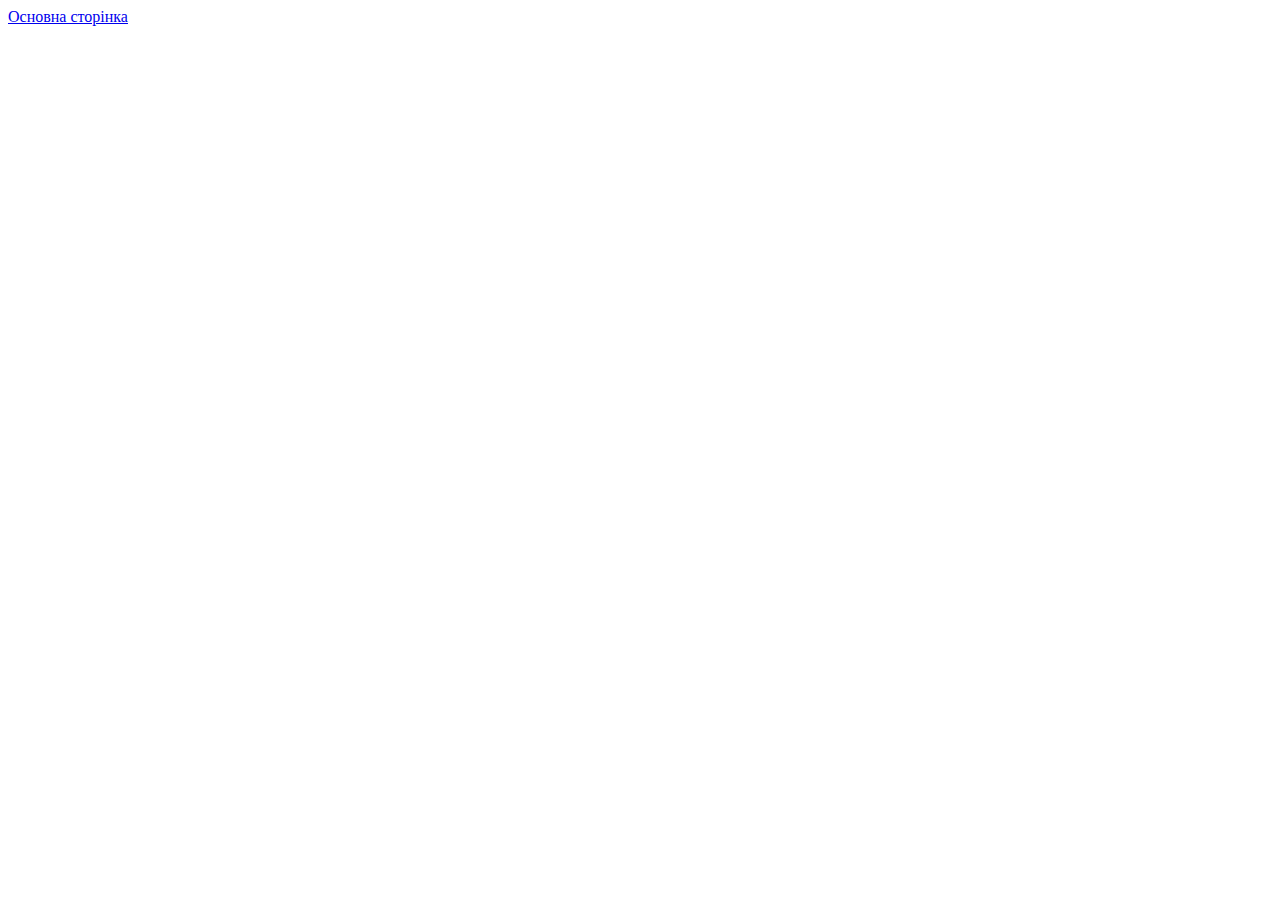
==== gallery.html @ 985862b9 "gallery page added" ====
<!DOCTYPE html>
<html lang="en">
<head>
    <meta charset="UTF-8">
    <meta http-equiv="X-UA-Compatible" content="IE=edge">
    <meta name="viewport" content="width=device-width, initial-scale=1.0">
    <title>gallery</title>
</head>
<body>
    <a href="../Гриник__10/index.html" target="_blank">Основна сторінка</a>
</body>
</html>
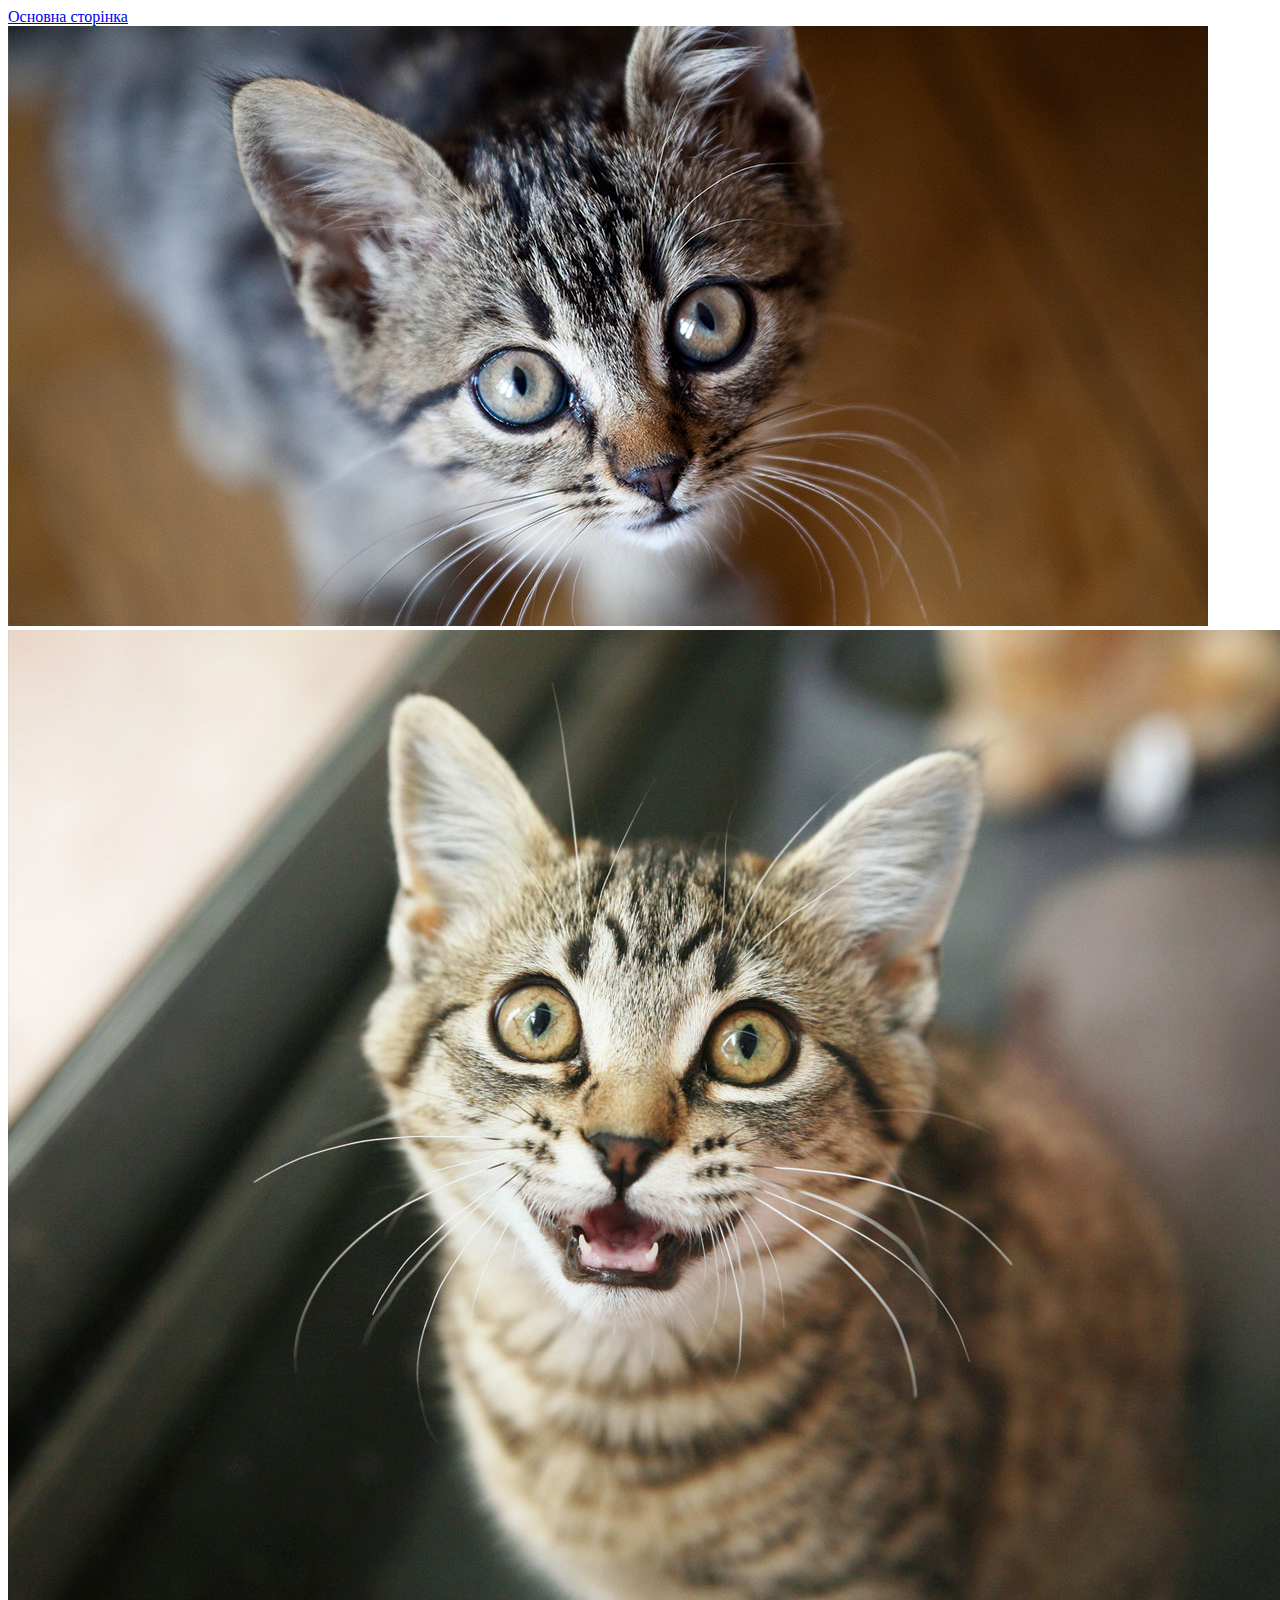
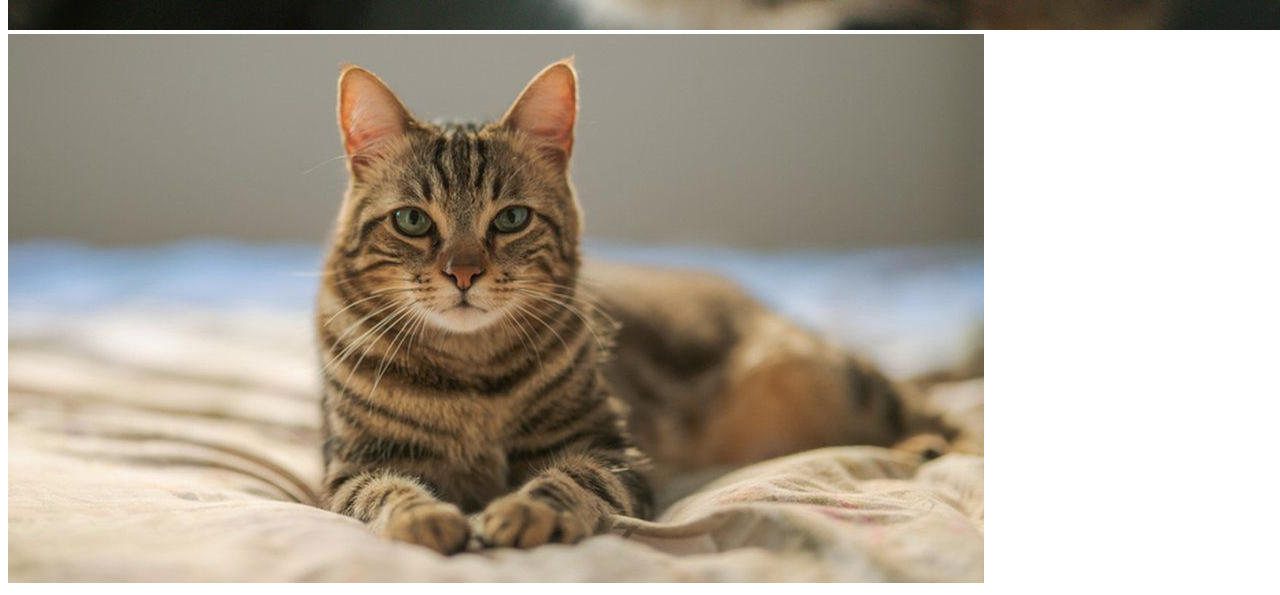
==== commit 23c4485a: "добавив фотки котів" ====
--- a/gallery.html
+++ b/gallery.html
@@ -8,5 +8,10 @@
 </head>
 <body>
     <a href="../Гриник__10/index.html" target="_blank">Основна сторінка</a>
+    <div class="img-holder">
+        <img src="./images/cat 1.png" alt="cat_1">
+        <img src="./images/cat 2.jpeg" alt="cat_2">
+        <img src="./images/cat 3.jpeg" alt="cat_3">
+    </div>
 </body>
 </html>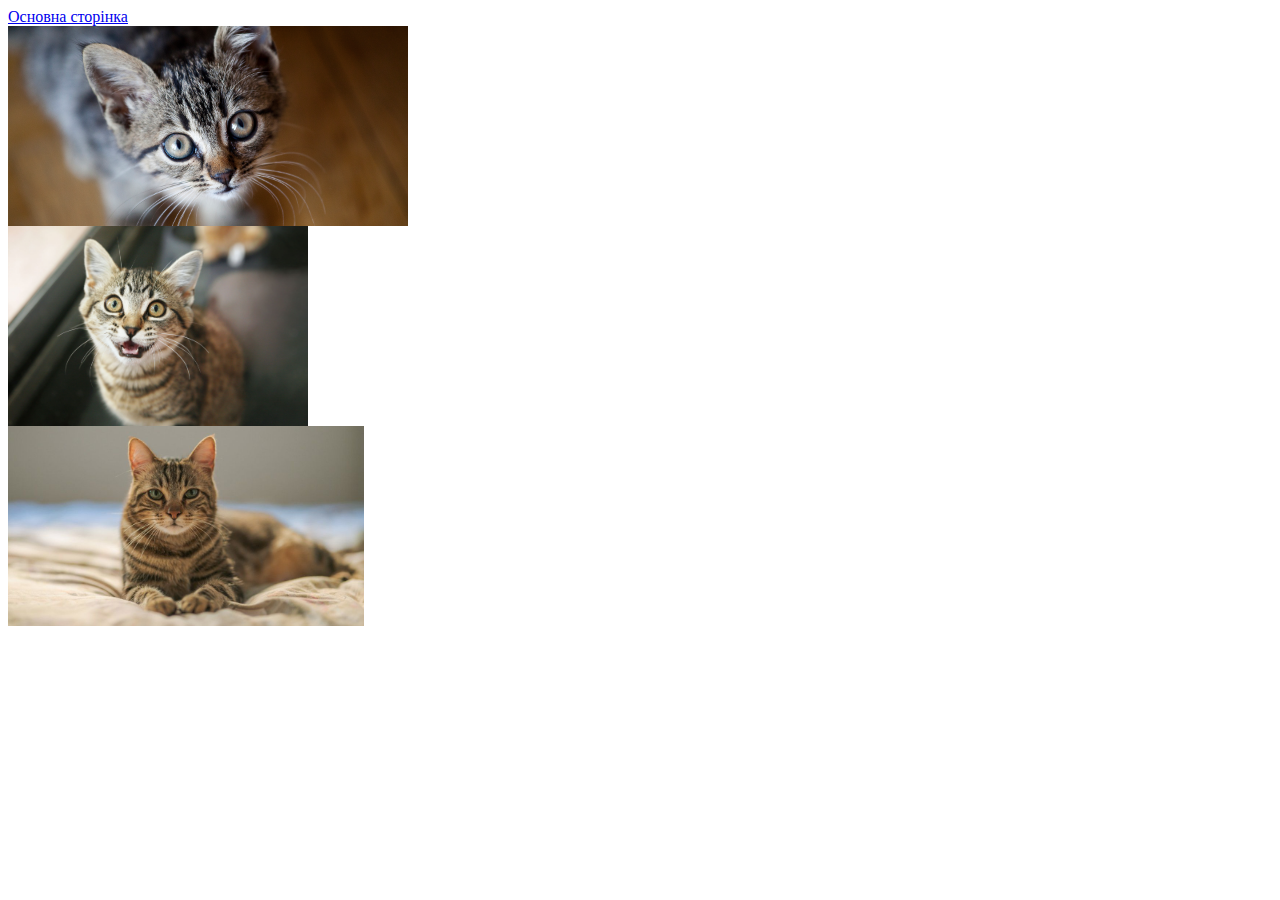
==== commit 7a7eb93c: "підключив CSS" ====
--- a/gallery.html
+++ b/gallery.html
@@ -5,13 +5,14 @@
     <meta http-equiv="X-UA-Compatible" content="IE=edge">
     <meta name="viewport" content="width=device-width, initial-scale=1.0">
     <title>gallery</title>
+    <link rel="stylesheet" href="./css/style.css">
 </head>
 <body>
     <a href="../Гриник__10/index.html" target="_blank">Основна сторінка</a>
-    <div class="img-holder">
-        <img src="./images/cat 1.png" alt="cat_1">
-        <img src="./images/cat 2.jpeg" alt="cat_2">
-        <img src="./images/cat 3.jpeg" alt="cat_3">
+    <div>
+        <img class="img-holder" src="./images/cat 1.png" alt="cat_1">
+        <img class="img-holder" src="./images/cat 2.jpeg" alt="cat_2">
+        <img class="img-holder" src="./images/cat 3.jpeg" alt="cat_3">
     </div>
 </body>
 </html>--- a/css/style.css
+++ b/css/style.css
@@ -0,0 +1,5 @@
+.img-holder {
+    display: block;
+    height: 200px;
+    width: auto;
+}